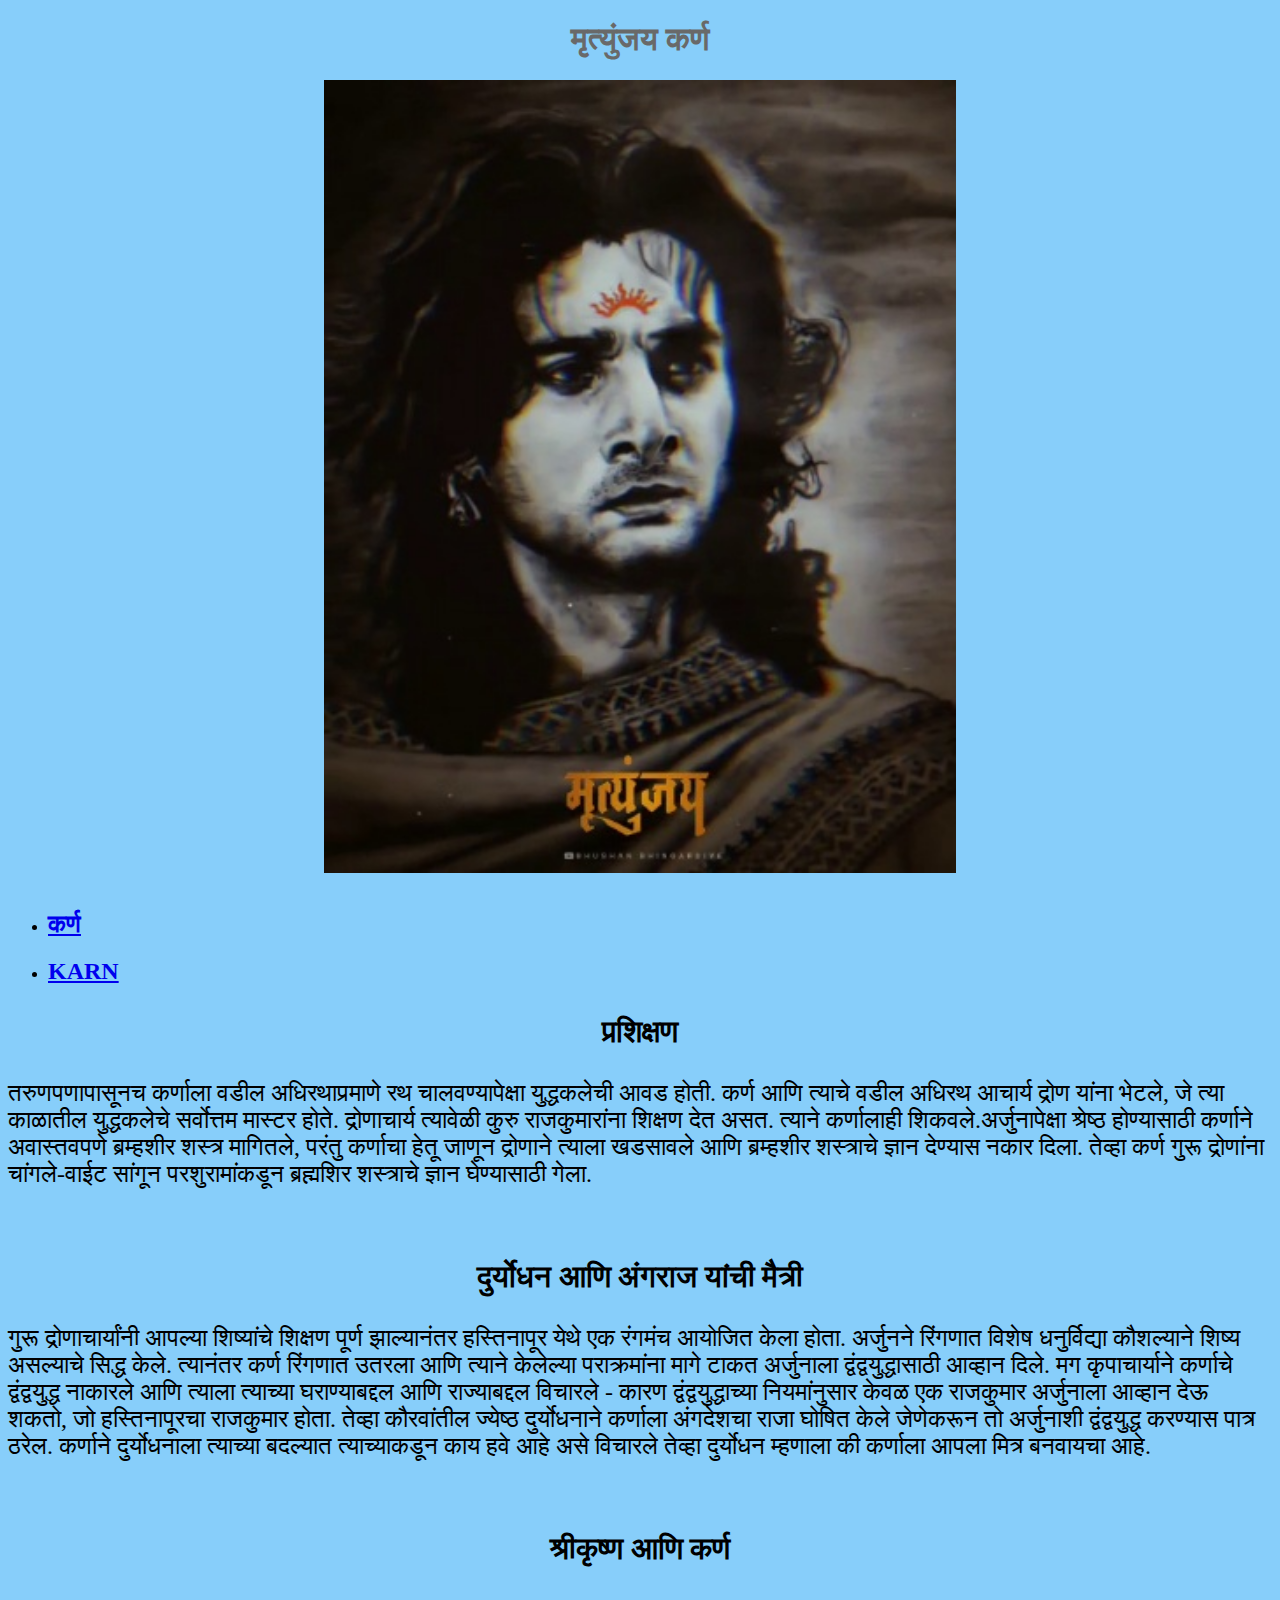
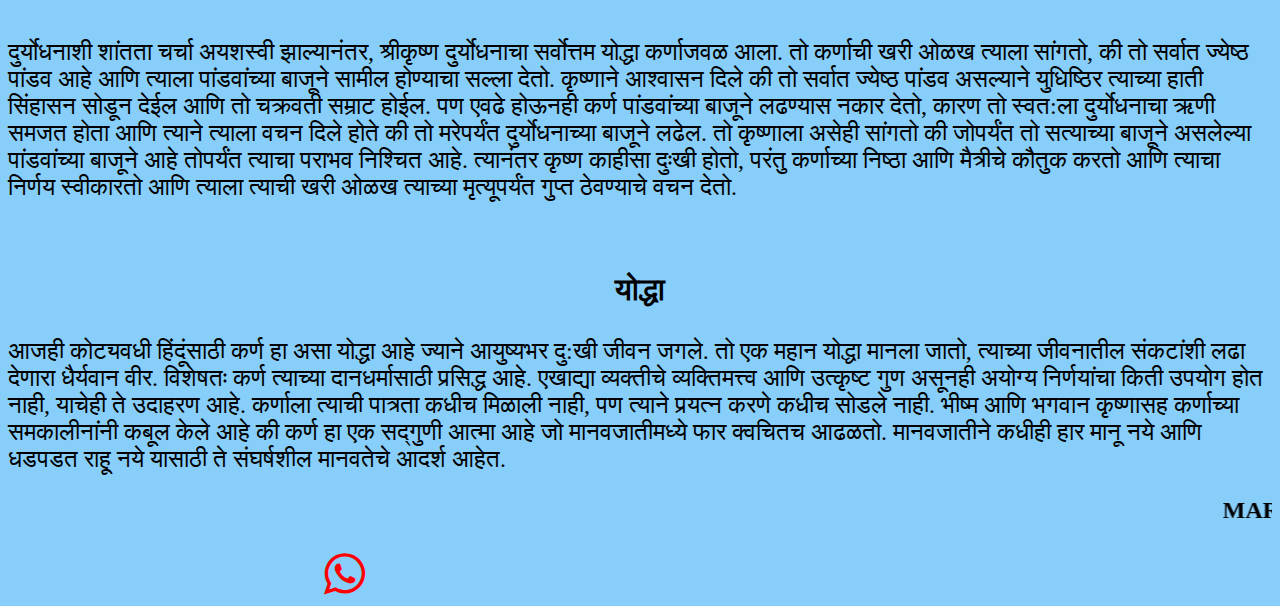
==== index.html @ 2b873211 "Add files via upload" ====
<!DOCTYPE html>
<html lang="en">
  <head>
    <meta charset="UTF-8" />
    <meta http-equiv="X-UA-Compatible" content="IE=edge" />
    <meta name="viewport" content="width=device-width, initial-scale=1.0" />
    <link
      rel="stylesheet"
      href="https://cdnjs.cloudflare.com/ajax/libs/font-awesome/4.7.0/css/font-awesome.min.css"
    />

    <title>मृत्युंजय</title>
    <link rel="stylesheet" href="styles.css" />
  </head>
  <body>
    <h1 id="heading">मृत्युंजय कर्ण</h1>
    <div class="image"><img src="./karn.jpg" alt="" class="img" /></div>
    <br />
    <ul>
      <li>
        <h2>
          <a
            href="https://hi.wikipedia.org/wiki/%E0%A4%95%E0%A4%B0%E0%A5%8D%E0%A4%A3"
            >कर्ण</a
          >
        </h2>
      </li>

      <li>
        <h2><a href="https://en.wikipedia.org/wiki/Karna">KARN</a></h2>
      </li>
    </ul>
    <h3>प्रशिक्षण</h3>
    <p>
      तरुणपणापासूनच कर्णाला वडील अधिरथाप्रमाणे रथ चालवण्यापेक्षा युद्धकलेची आवड
      होती. कर्ण आणि त्याचे वडील अधिरथ आचार्य द्रोण यांना भेटले, जे त्या काळातील
      युद्धकलेचे सर्वोत्तम मास्टर होते. द्रोणाचार्य त्यावेळी कुरु राजकुमारांना
      शिक्षण देत असत. त्याने कर्णालाही शिकवले.अर्जुनापेक्षा श्रेष्ठ होण्यासाठी
      कर्णाने अवास्तवपणे ब्रम्हशीर शस्त्र मागितले, परंतु कर्णाचा हेतू जाणून
      द्रोणाने त्याला खडसावले आणि ब्रम्हशीर शस्त्राचे ज्ञान देण्यास नकार दिला.
      तेव्हा कर्ण गुरू द्रोणांना चांगले-वाईट सांगून परशुरामांकडून ब्रह्मशिर
      शस्त्राचे ज्ञान घेण्यासाठी गेला.
    </p>
    <br />
    <h3>दुर्योधन आणि अंगराज यांची मैत्री</h3>
    <p>
      गुरू द्रोणाचार्यांनी आपल्या शिष्यांचे शिक्षण पूर्ण झाल्यानंतर हस्तिनापूर
      येथे एक रंगमंच आयोजित केला होता. अर्जुनने रिंगणात विशेष धनुर्विद्या
      कौशल्याने शिष्य असल्याचे सिद्ध केले. त्यानंतर कर्ण रिंगणात उतरला आणि
      त्याने केलेल्या पराक्रमांना मागे टाकत अर्जुनाला द्वंद्वयुद्धासाठी आव्हान
      दिले. मग कृपाचार्याने कर्णाचे द्वंद्वयुद्ध नाकारले आणि त्याला त्याच्या
      घराण्याबद्दल आणि राज्याबद्दल विचारले - कारण द्वंद्वयुद्धाच्या नियमांनुसार
      केवळ एक राजकुमार अर्जुनाला आव्हान देऊ शकतो, जो हस्तिनापूरचा राजकुमार होता.
      तेव्हा कौरवांतील ज्येष्ठ दुर्योधनाने कर्णाला अंगदेशचा राजा घोषित केले
      जेणेकरून तो अर्जुनाशी द्वंद्वयुद्ध करण्यास पात्र ठरेल. कर्णाने दुर्योधनाला
      त्याच्या बदल्यात त्याच्याकडून काय हवे आहे असे विचारले तेव्हा दुर्योधन
      म्हणाला की कर्णाला आपला मित्र बनवायचा आहे.
    </p>
    <br />
    <h3>श्रीकृष्ण आणि कर्ण</h3>
    <br />
    <p>
      दुर्योधनाशी शांतता चर्चा अयशस्वी झाल्यानंतर, श्रीकृष्ण दुर्योधनाचा
      सर्वोत्तम योद्धा कर्णाजवळ आला. तो कर्णाची खरी ओळख त्याला सांगतो, की तो
      सर्वात ज्येष्ठ पांडव आहे आणि त्याला पांडवांच्या बाजूने सामील होण्याचा
      सल्ला देतो. कृष्णाने आश्वासन दिले की तो सर्वात ज्येष्ठ पांडव असल्याने
      युधिष्ठिर त्याच्या हाती सिंहासन सोडून देईल आणि तो चक्रवती सम्राट होईल. पण
      एवढे होऊनही कर्ण पांडवांच्या बाजूने लढण्यास नकार देतो, कारण तो स्वत:ला
      दुर्योधनाचा ऋणी समजत होता आणि त्याने त्याला वचन दिले होते की तो मरेपर्यंत
      दुर्योधनाच्या बाजूने लढेल. तो कृष्णाला असेही सांगतो की जोपर्यंत तो
      सत्याच्या बाजूने असलेल्या पांडवांच्या बाजूने आहे तोपर्यंत त्याचा पराभव
      निश्चित आहे. त्यानंतर कृष्ण काहीसा दुःखी होतो, परंतु कर्णाच्या निष्ठा आणि
      मैत्रीचे कौतुक करतो आणि त्याचा निर्णय स्वीकारतो आणि त्याला त्याची खरी ओळख
      त्याच्या मृत्यूपर्यंत गुप्त ठेवण्याचे वचन देतो.
    </p>
    <br />
    <h3>योद्धा</h3>
    <p>
      आजही कोट्यवधी हिंदूंसाठी कर्ण हा असा योद्धा आहे ज्याने आयुष्यभर दु:खी जीवन
      जगले. तो एक महान योद्धा मानला जातो, त्याच्या जीवनातील संकटांशी लढा देणारा
      धैर्यवान वीर. विशेषतः कर्ण त्याच्या दानधर्मासाठी प्रसिद्ध आहे. एखाद्या
      व्यक्तीचे व्यक्तिमत्त्व आणि उत्कृष्ट गुण असूनही अयोग्य निर्णयांचा किती
      उपयोग होत नाही, याचेही ते उदाहरण आहे. कर्णाला त्याची पात्रता कधीच मिळाली
      नाही, पण त्याने प्रयत्न करणे कधीच सोडले नाही. भीष्म आणि भगवान कृष्णासह
      कर्णाच्या समकालीनांनी कबूल केले आहे की कर्ण हा एक सद्गुणी आत्मा आहे जो
      मानवजातीमध्ये फार क्वचितच आढळतो. मानवजातीने कधीही हार मानू नये आणि धडपडत
      राहू नये यासाठी ते संघर्षशील मानवतेचे आदर्श आहेत.
    </p>
    <h2><marquee behavior="" direction="">MARUTI BANGAR</marquee></h2>
    <footer>
      <a class="whatsapp-icon" href="https://www.whatsapp.com/"
        ><i class="fa fa-whatsapp" style="font-size: 48px; color: red"></i
      ></a>
    </footer>
  </body>
</html>
---- styles.css ----
#heading {
  text-align: center;
  color: dimgray;
}

.img {
  place-items: center;
  display: block;
  margin-left: auto;
  margin-right: auto;
  width: 50%;
}
h3 {
  text-align: center;
  font-size: larger;
  text-decoration: double;
  font-size: 30px;
}
p {
  padding: auto;
  font-size: x-large;
}
p:hover {
  color: white;
}
.whatsapp-icon {
  margin-top: 16px;
  display: block;
  margin-left: auto;
  margin-right: auto;
  width: 50%;
}
body {
  background-color: lightskyblue;
}
.img:hover {
  translate: 5px;
}
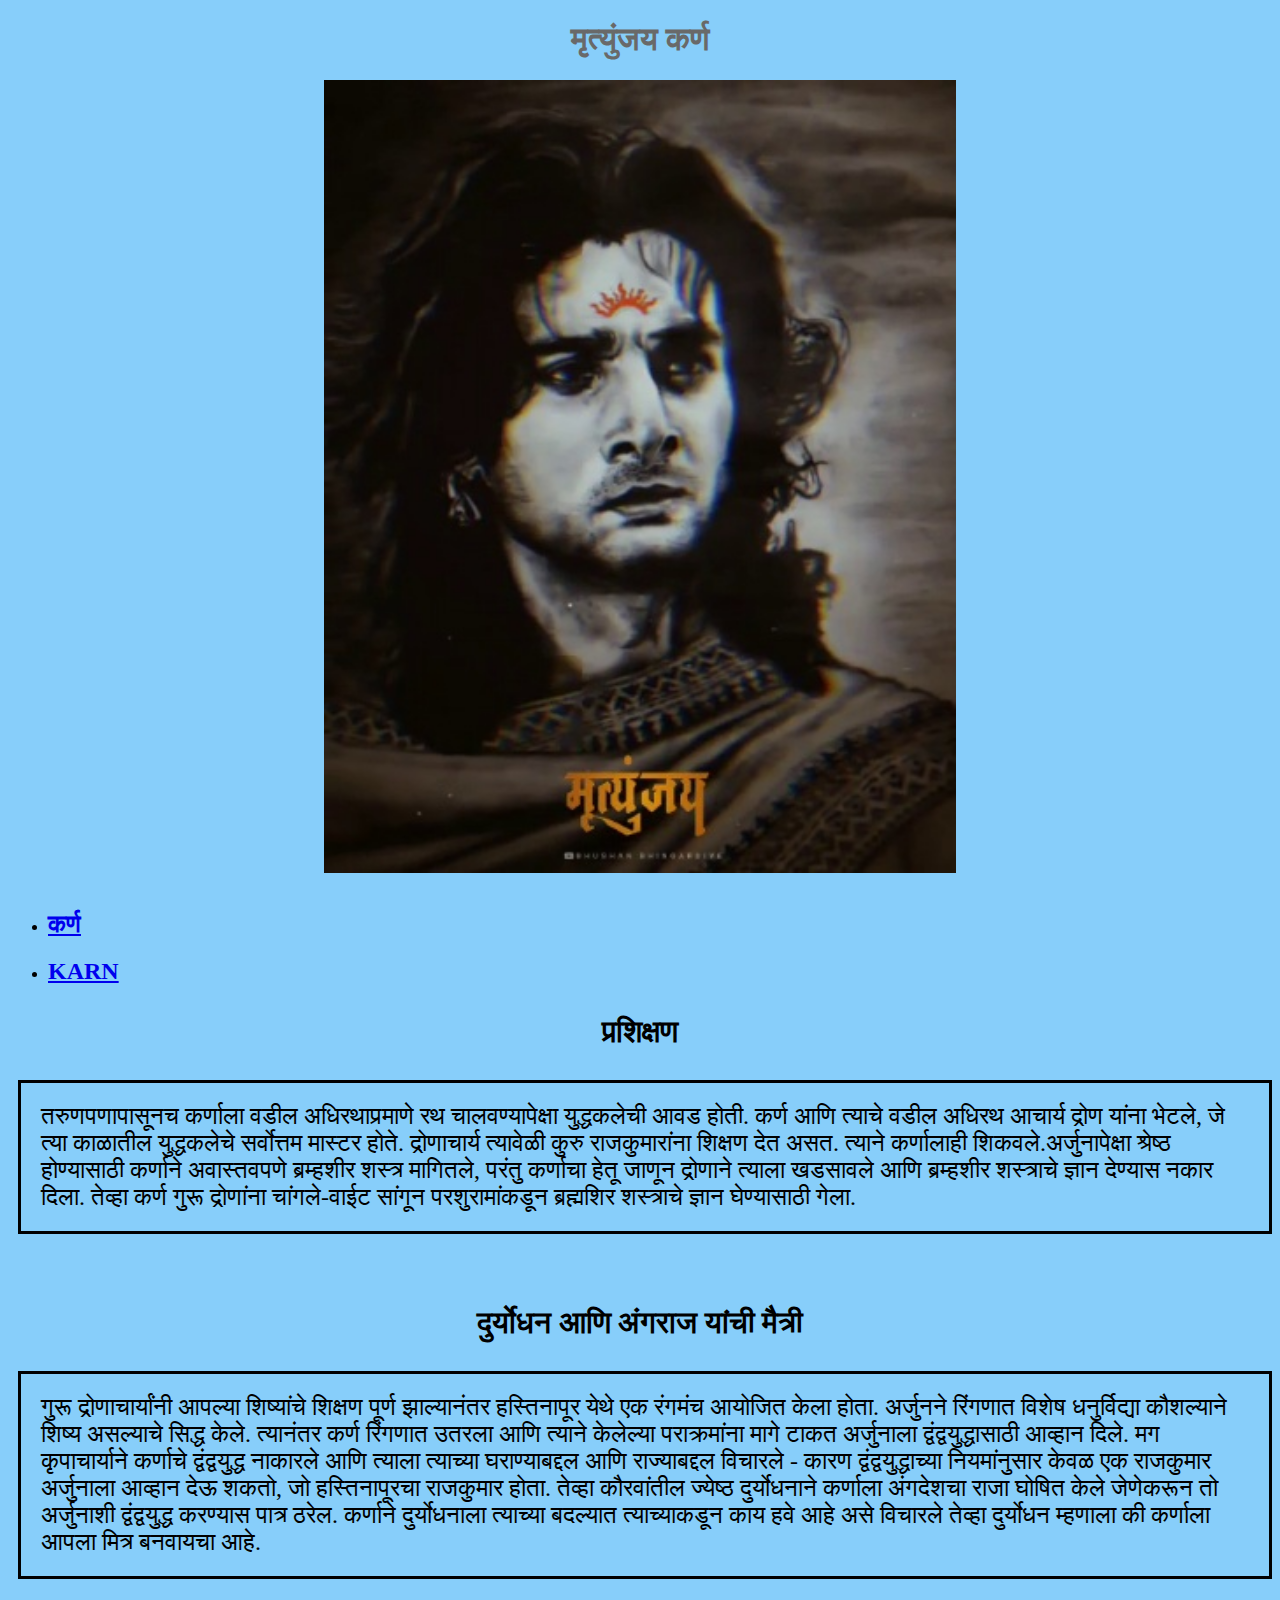
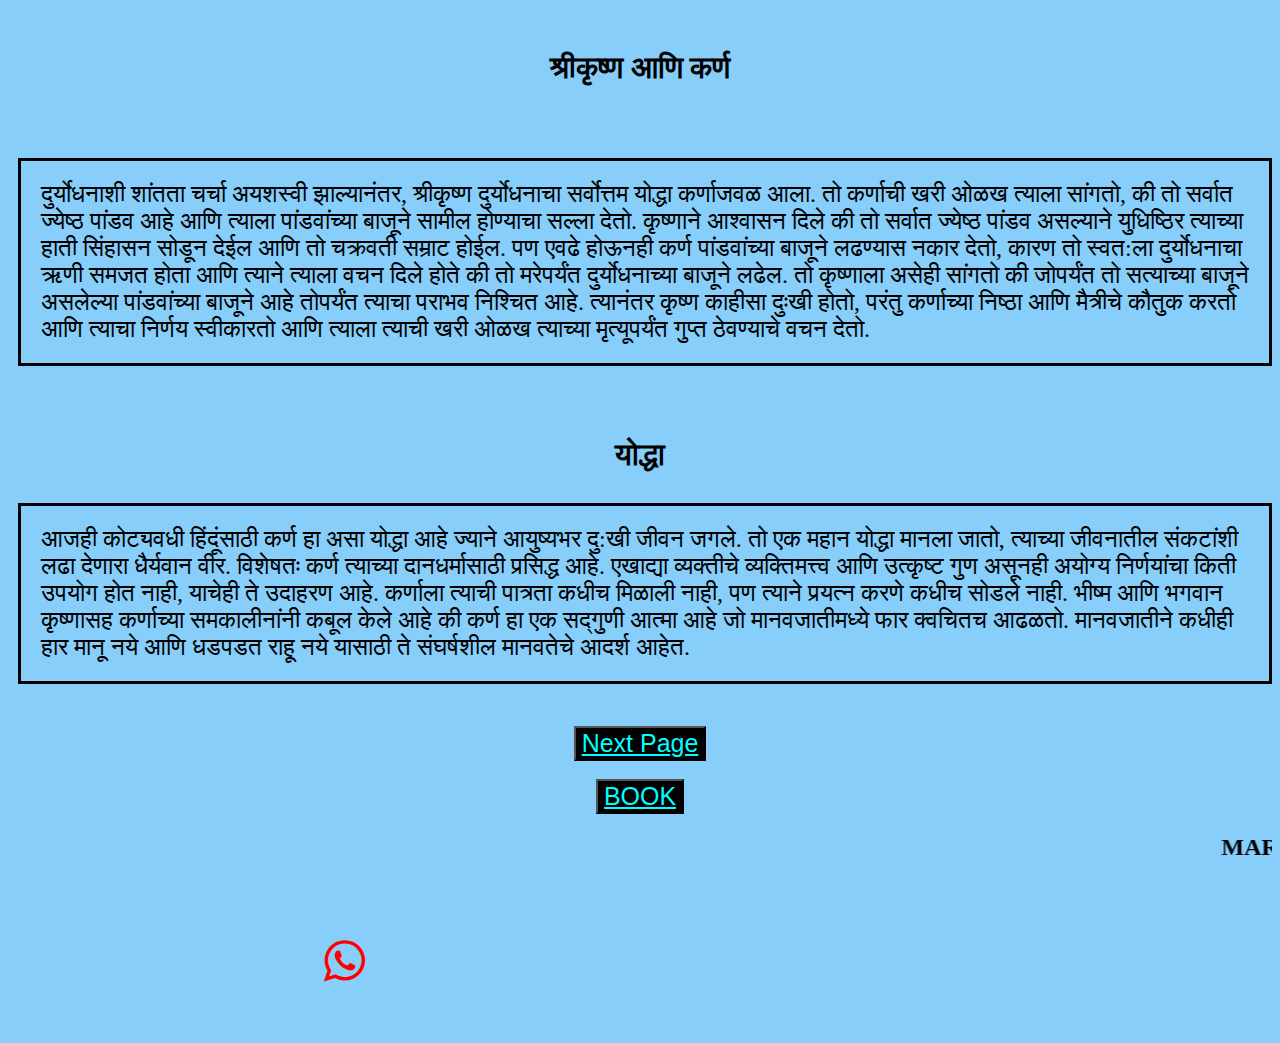
==== commit aa7deb45: "Add files via upload" ====
--- a/index.html
+++ b/index.html
@@ -86,6 +86,15 @@
       मानवजातीमध्ये फार क्वचितच आढळतो. मानवजातीने कधीही हार मानू नये आणि धडपडत
       राहू नये यासाठी ते संघर्षशील मानवतेचे आदर्श आहेत.
     </p>
+    <br />
+    <div class="btn">
+      <button><a href="about.html">Next Page</a></button>
+    </div>
+    <br />
+    <div class="btn">
+      <button><a href="contact.html">BOOK</a></button>
+    </div>
+
     <h2><marquee behavior="" direction="">MARUTI BANGAR</marquee></h2>
     <footer>
       <a class="whatsapp-icon" href="https://www.whatsapp.com/"
--- a/styles.css
+++ b/styles.css
@@ -6,6 +6,7 @@
 .img {
   place-items: center;
   display: block;
+  /* display: flex; */
   margin-left: auto;
   margin-right: auto;
   width: 50%;
@@ -17,15 +18,19 @@
   font-size: 30px;
 }
 p {
-  padding: auto;
+  padding: 20px;
   font-size: x-large;
+  border: 3px solid black;
+  margin-left: 10px;
 }
 p:hover {
   color: white;
+  padding: 30px;
 }
 .whatsapp-icon {
   margin-top: 16px;
   display: block;
+  padding: 50px;
   margin-left: auto;
   margin-right: auto;
   width: 50%;
@@ -36,3 +41,33 @@
 .img:hover {
   translate: 5px;
 }
+.btn {
+  text-align: center;
+  /* display: block; */
+  margin-left: auto;
+  margin-right: auto;
+}
+.btn a {
+  color: aqua;
+  font-size: 25px;
+}
+button {
+  background-color: black;
+}
+.submit {
+  color: red;
+  font-size: 20px;
+}
+.form {
+  align-items: center;
+  text-align: center;
+}
+
+#photo {
+  margin-left: 30px;
+  align-items: left;
+  padding: 30px;
+}
+#photo1 {
+  margin-left: 60px;
+}
